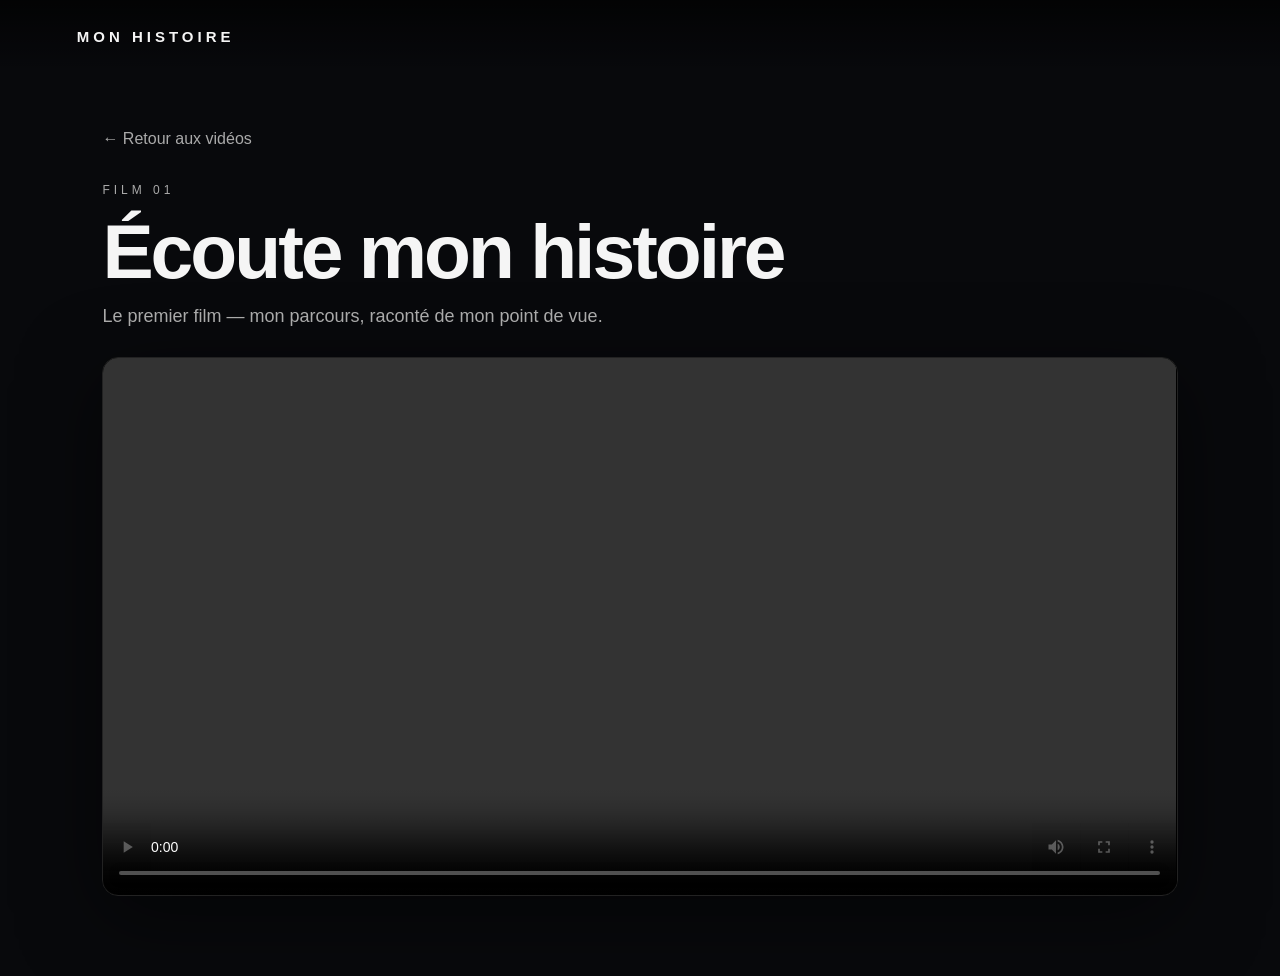
==== watch.html @ f7766d07 "Add files via upload" ====
<!doctype html>
<html lang="fr">
<head>
  <meta charset="utf-8">
  <meta name="viewport" content="width=device-width, initial-scale=1">
  <title>Lecture — Mon histoire</title>
  <link rel="stylesheet" href="./style.css">
</head>
<body>
  <header class="topbar">
    <a class="logo" href="./index.html">MON HISTOIRE</a>
  </header>

  <main class="watch">
    <a class="back" href="./index.html">← Retour aux vidéos</a>
    <div id="watch-content"></div>
  </main>

  <script src="./app.js"></script>
  <script>
    const id = new URLSearchParams(location.search).get("id") || "1";
    const item = videos.find(v => String(v.id) === String(id));
    const box = document.getElementById("watch-content");

    if (!item) {
      box.innerHTML = "<h1>Vidéo introuvable</h1>";
    } else {
      box.innerHTML = `
        <p class="eyebrow">FILM ${String(item.id).padStart(2,"0")}</p>
        <h1>${escapeHtml(item.title)}</h1>
        <p class="watch-description">${escapeHtml(item.description)}</p>
        <div class="player-wrap">
          <video controls playsinline preload="metadata" ${item.poster ? `poster="${item.poster}"` : ""}>
            <source src="${item.video}" type="video/mp4">
            Ton navigateur ne peut pas lire cette vidéo.
          </video>
        </div>
      `;
    }

    function escapeHtml(text) {
      return String(text).replace(/[&<>"']/g, c => ({
        "&":"&amp;","<":"&lt;",">":"&gt;",'"':"&quot;","'":"&#039;"
      }[c]));
    }
  </script>
</body>
</html>
---- style.css ----
*{box-sizing:border-box}
html{scroll-behavior:smooth}
body{margin:0;background:#08090c;color:#f5f5f5;font-family:Arial,Helvetica,sans-serif;min-height:100vh}
a{color:inherit;text-decoration:none}
.topbar{height:72px;display:flex;align-items:center;justify-content:space-between;padding:0 6%;position:absolute;top:0;left:0;right:0;z-index:5;background:linear-gradient(180deg,rgba(0,0,0,.7),transparent)}
.logo{font-weight:900;letter-spacing:4px;font-size:15px}
.search input{width:240px;background:rgba(255,255,255,.08);border:1px solid rgba(255,255,255,.18);border-radius:999px;padding:11px 16px;color:white;outline:none}
.search input::placeholder{color:#aaa}
.hero{min-height:720px;display:flex;align-items:center;padding:120px 8%;position:relative;overflow:hidden;background:
radial-gradient(circle at 75% 35%,rgba(95,80,170,.35),transparent 32%),
radial-gradient(circle at 25% 70%,rgba(30,90,120,.2),transparent 30%),
linear-gradient(120deg,#050609 0%,#11131a 55%,#050507 100%)}
.hero:after{content:"";position:absolute;inset:0;background:linear-gradient(90deg,rgba(0,0,0,.85),rgba(0,0,0,.25),rgba(0,0,0,.75));pointer-events:none}
.hero-content{position:relative;z-index:1;max-width:850px}
.eyebrow{font-size:12px;letter-spacing:4px;color:#aaa;margin:0 0 18px}
h1{font-size:clamp(52px,8vw,110px);line-height:.95;margin:0 0 24px;letter-spacing:-4px}
.intro{font-size:19px;color:#c8c8c8;max-width:580px;line-height:1.6}
.button{display:inline-block;margin-top:22px;padding:15px 23px;border-radius:10px;background:#fff;color:#090909;font-weight:800;transition:.2s}
.button:hover{transform:translateY(-2px)}
.library{padding:80px 8%;max-width:1400px;margin:auto}
.library h2{font-size:42px;margin:0 0 35px}
.video-grid{display:grid;grid-template-columns:repeat(auto-fill,minmax(280px,1fr));gap:24px}
.card{background:#111318;border:1px solid #222630;border-radius:16px;overflow:hidden;transition:.2s}
.card:hover{transform:translateY(-5px);border-color:#4b5260}
.thumb{height:170px;background:linear-gradient(135deg,#20232c,#090a0d);display:flex;align-items:center;justify-content:center;position:relative}
.thumb span{font-size:42px;width:72px;height:72px;border:1px solid #555;border-radius:50%;display:grid;place-items:center;padding-left:5px}
.thumb small{position:absolute;left:15px;bottom:13px;letter-spacing:2px;color:#aaa}
.card-body{padding:20px}
.card h3{margin:0 0 8px;font-size:21px}
.card p{margin:0 0 15px;color:#aaa;line-height:1.5}
.meta{font-size:12px;color:#777}
.empty{color:#888}
footer{padding:35px 8%;border-top:1px solid #181b21;color:#777;font-size:13px}
.watch{padding:130px 8% 80px;max-width:1300px;margin:auto}
.back{color:#aaa;display:inline-block;margin-bottom:35px}
.watch h1{font-size:clamp(45px,6vw,80px);letter-spacing:-3px;margin-bottom:15px}
.watch-description{color:#aaa;font-size:18px;margin-bottom:30px}
.player-wrap{background:#000;border:1px solid #222;border-radius:16px;overflow:hidden;box-shadow:0 20px 80px rgba(0,0,0,.5)}
.player-wrap video{display:block;width:100%;max-height:75vh;background:#000}
@media(max-width:700px){.topbar{padding:0 5%;height:64px}.search input{width:150px}.hero{min-height:650px;padding:110px 7% 80px}.hero h1{letter-spacing:-2px}.library{padding:60px 7%}.library h2{font-size:34px}.video-grid{grid-template-columns:1fr}}
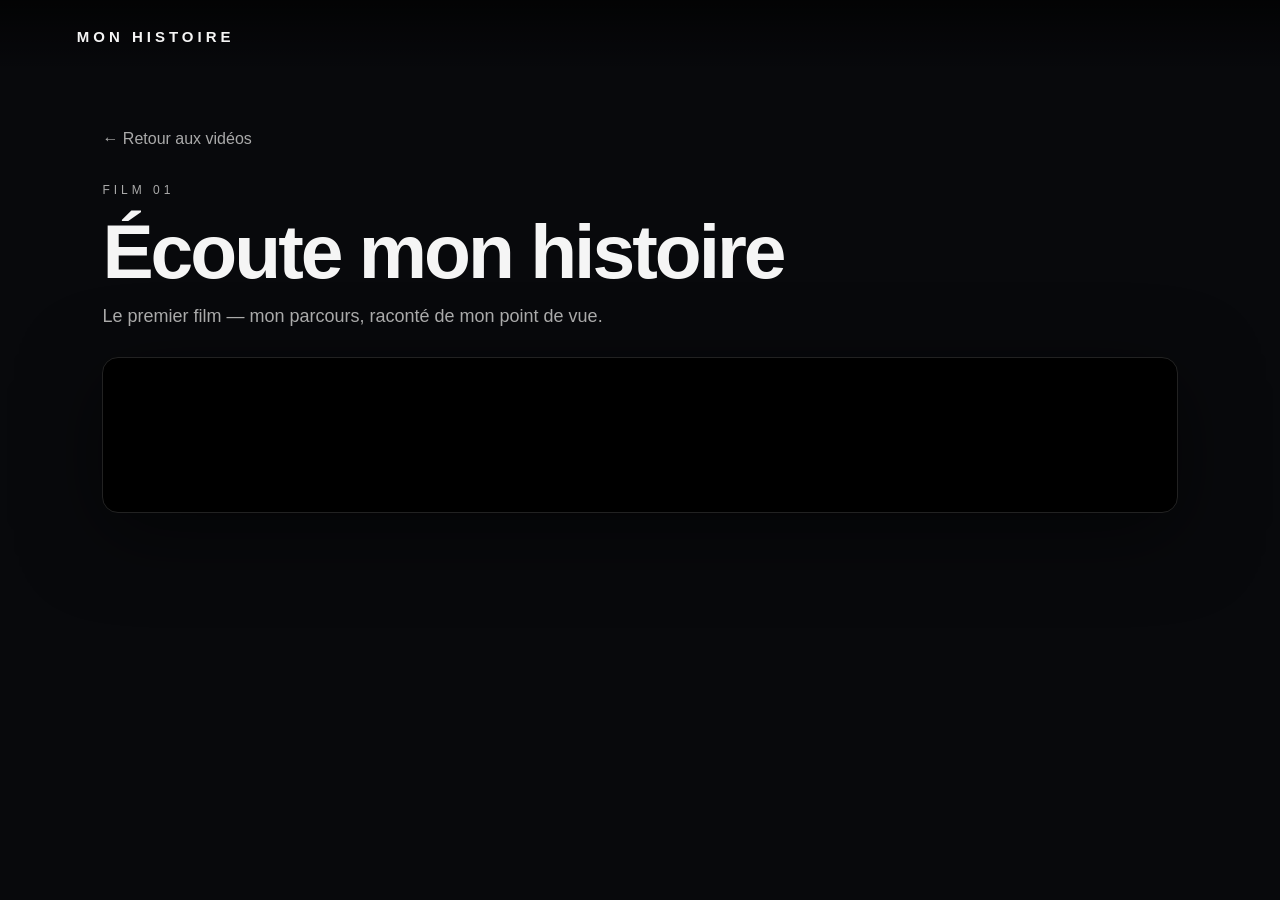
==== commit 6942c894: "Update watch.html" ====
--- a/watch.html
+++ b/watch.html
@@ -29,18 +29,26 @@
         <p class="eyebrow">FILM ${String(item.id).padStart(2,"0")}</p>
         <h1>${escapeHtml(item.title)}</h1>
         <p class="watch-description">${escapeHtml(item.description)}</p>
+
         <div class="player-wrap">
-          <video controls playsinline preload="metadata" ${item.poster ? `poster="${item.poster}"` : ""}>
-            <source src="${item.video}" type="video/mp4">
-            Ton navigateur ne peut pas lire cette vidéo.
-          </video>
+          <iframe
+            src="https://www.youtube.com/embed/5DSzgHzHdWE"
+            title="${escapeHtml(item.title)}"
+            frameborder="0"
+            allow="accelerometer; autoplay; clipboard-write; encrypted-media; gyroscope; picture-in-picture; web-share"
+            allowfullscreen>
+          </iframe>
         </div>
       `;
     }
 
     function escapeHtml(text) {
       return String(text).replace(/[&<>"']/g, c => ({
-        "&":"&amp;","<":"&lt;",">":"&gt;",'"':"&quot;","'":"&#039;"
+        "&":"&amp;",
+        "<":"&lt;",
+        ">":"&gt;",
+        '"':"&quot;",
+        "'":"&#039;"
       }[c]));
     }
   </script>
